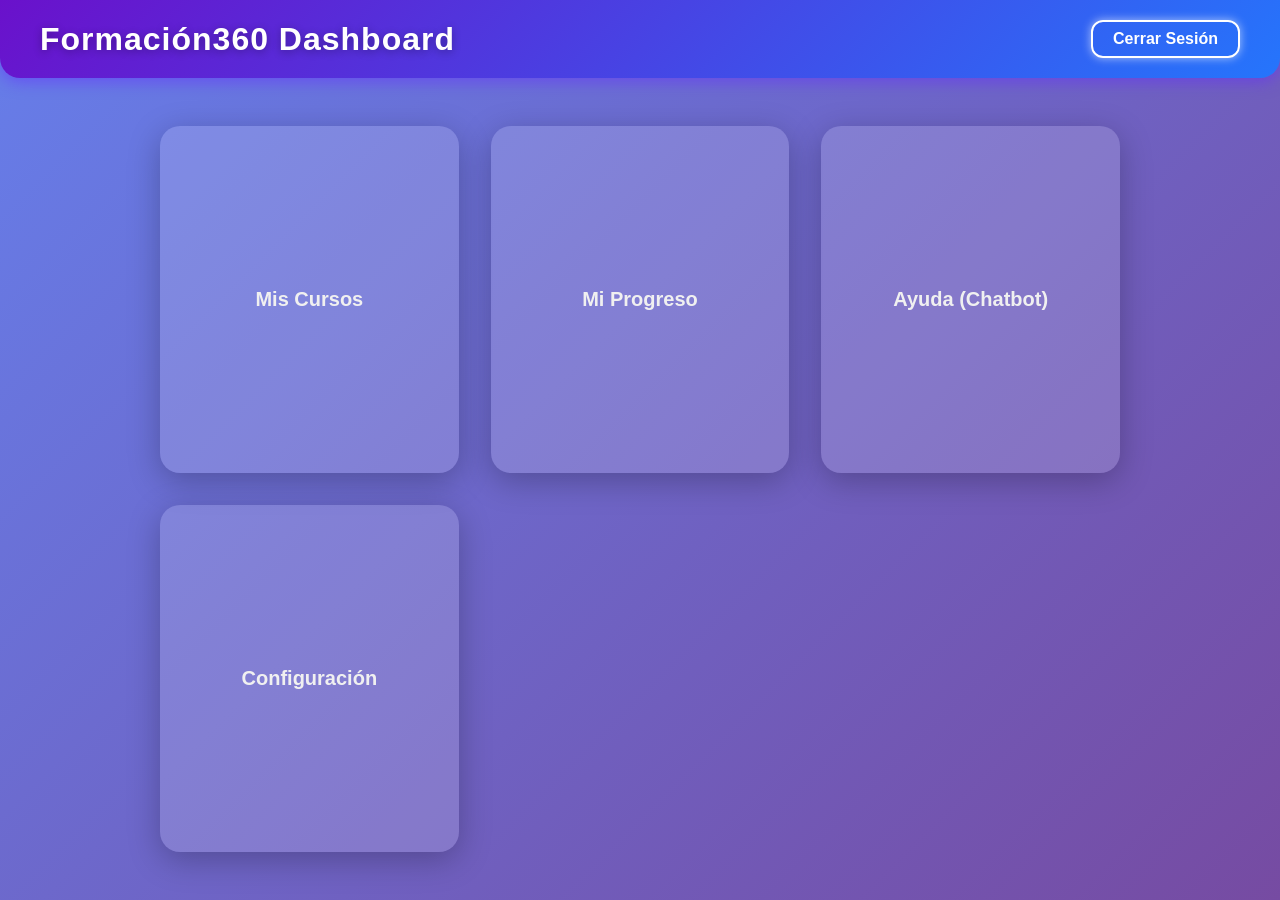
==== dashboard.html @ 00c9f70c "my first commit" ====
<!DOCTYPE html>
<html lang="es">
<head>
    <meta charset="UTF-8" />
    <meta name="viewport" content="width=device-width, initial-scale=1" />
    <title>Formación360 - Dashboard</title>
    <link rel="stylesheet" href="styles.css" />
</head>
<body>
    <header class="dashboard-header">
        <h1>Formación360 Dashboard</h1>
        <a href="index.html" class="btn-logout" aria-label="Cerrar sesión">Cerrar Sesión</a>
    </header>
    <main class="dashboard-main">
        <section class="dashboard-section">
            <div class="dashboard-box">Mis Cursos</div>
            <div class="dashboard-box">Mi Progreso</div>
            <div class="dashboard-box">Ayuda (Chatbot)</div>
            <div class="dashboard-box">Configuración</div>
        </section>
    </main>
</body>
</html>
---- styles.css ----
/* Reset and base */
* {
  box-sizing: border-box;
  margin: 0;
  padding: 0;
  font-family: 'Poppins', sans-serif;
}

@import url('https://fonts.googleapis.com/css2?family=Poppins:wght@400;600;700&display=swap');

body {
  background: linear-gradient(135deg, #667eea, #764ba2);
  color: #f0f0f0;
  min-height: 100vh;
  display: flex;
  flex-direction: column;
  font-weight: 400;
}

/* Login Screen */
.login-container {
  flex: 1;
  display: flex;
  justify-content: center;
  align-items: center;
  padding: 1rem;
}

.login-box {
  background: rgba(255, 255, 255, 0.1);
  padding: 2.5rem 3rem;
  border-radius: 16px;
  box-shadow: 0 8px 32px rgba(0, 0, 0, 0.25);
  width: 100%;
  max-width: 400px;
  text-align: center;
  backdrop-filter: blur(10px);
  border: 1px solid rgba(255, 255, 255, 0.18);
}

.logo {
  font-size: 3rem;
  font-weight: 700;
  margin-bottom: 2.5rem;
  color: #f0f0f0;
  letter-spacing: 2px;
  text-shadow: 0 2px 8px rgba(0, 0, 0, 0.3);
}

.login-form {
  display: flex;
  flex-direction: column;
  gap: 1.25rem;
}

.input-label {
  text-align: left;
  font-weight: 600;
  font-size: 1rem;
  color: #e0e0e0;
  text-shadow: 0 1px 3px rgba(0, 0, 0, 0.4);
}

input[type="text"],
input[type="password"] {
  padding: 0.85rem 1.25rem;
  border: none;
  border-radius: 12px;
  font-size: 1.1rem;
  transition: box-shadow 0.3s ease;
  background: rgba(255, 255, 255, 0.15);
  color: #f0f0f0;
  box-shadow: inset 0 0 8px rgba(255, 255, 255, 0.2);
}

input[type="text"]::placeholder,
input[type="password"]::placeholder {
  color: #d0d0d0;
}

input[type="text"]:focus,
input[type="password"]:focus {
  outline: none;
  box-shadow: 0 0 10px #9b59b6;
  background: rgba(255, 255, 255, 0.25);
}

.btn-login {
  background: linear-gradient(135deg, #6a11cb, #2575fc);
  color: white;
  padding: 0.85rem 1rem;
  border: none;
  border-radius: 12px;
  font-size: 1.2rem;
  font-weight: 700;
  cursor: pointer;
  transition: background 0.4s ease;
  box-shadow: 0 4px 15px rgba(101, 41, 255, 0.4);
}

.btn-login:hover,
.btn-login:focus {
  background: linear-gradient(135deg, #2575fc, #6a11cb);
  outline: none;
  box-shadow: 0 6px 20px rgba(101, 41, 255, 0.7);
}

/* Dashboard Screen */
.dashboard-header {
  background: linear-gradient(135deg, #6a11cb, #2575fc);
  color: white;
  padding: 1.25rem 2.5rem;
  display: flex;
  justify-content: space-between;
  align-items: center;
  flex-wrap: wrap;
  box-shadow: 0 4px 15px rgba(101, 41, 255, 0.5);
  border-radius: 0 0 20px 20px;
}

.dashboard-header h1 {
  font-size: 2rem;
  font-weight: 700;
  letter-spacing: 1px;
  text-shadow: 0 2px 8px rgba(0, 0, 0, 0.3);
}

.btn-logout {
  background: transparent;
  border: 2px solid white;
  color: white;
  padding: 0.5rem 1.25rem;
  border-radius: 12px;
  font-weight: 600;
  text-decoration: none;
  cursor: pointer;
  transition: background 0.3s ease, color 0.3s ease, box-shadow 0.3s ease;
  box-shadow: 0 0 10px rgba(255, 255, 255, 0.6);
}

.btn-logout:hover,
.btn-logout:focus {
  background: white;
  color: #6a11cb;
  outline: none;
  box-shadow: 0 0 20px #6a11cb;
}

.dashboard-main {
  padding: 3rem 2rem;
  display: flex;
  justify-content: center;
  flex: 1;
}

.dashboard-section {
  display: grid;
  grid-template-columns: repeat(auto-fit, minmax(220px, 1fr));
  gap: 2rem;
  width: 100%;
  max-width: 960px;
}

.dashboard-box {
  background: rgba(255, 255, 255, 0.15);
  border-radius: 20px;
  box-shadow: 0 8px 32px rgba(0, 0, 0, 0.25);
  padding: 2rem;
  font-weight: 700;
  font-size: 1.25rem;
  color: #f0f0f0;
  display: flex;
  justify-content: center;
  align-items: center;
  min-height: 120px;
  text-align: center;
  transition: transform 0.3s ease, box-shadow 0.3s ease;
  cursor: default;
}

.dashboard-box:hover {
  transform: translateY(-8px);
  box-shadow: 0 12px 40px rgba(101, 41, 255, 0.7);
}

/* Responsive adjustments */
@media (max-width: 480px) {
  .login-box {
    padding: 2rem 2rem;
    max-width: 100%;
  }

  .dashboard-header {
    flex-direction: column;
    gap: 0.75rem;
    text-align: center;
  }

  .dashboard-section {
    grid-template-columns: 1fr;
  }
}
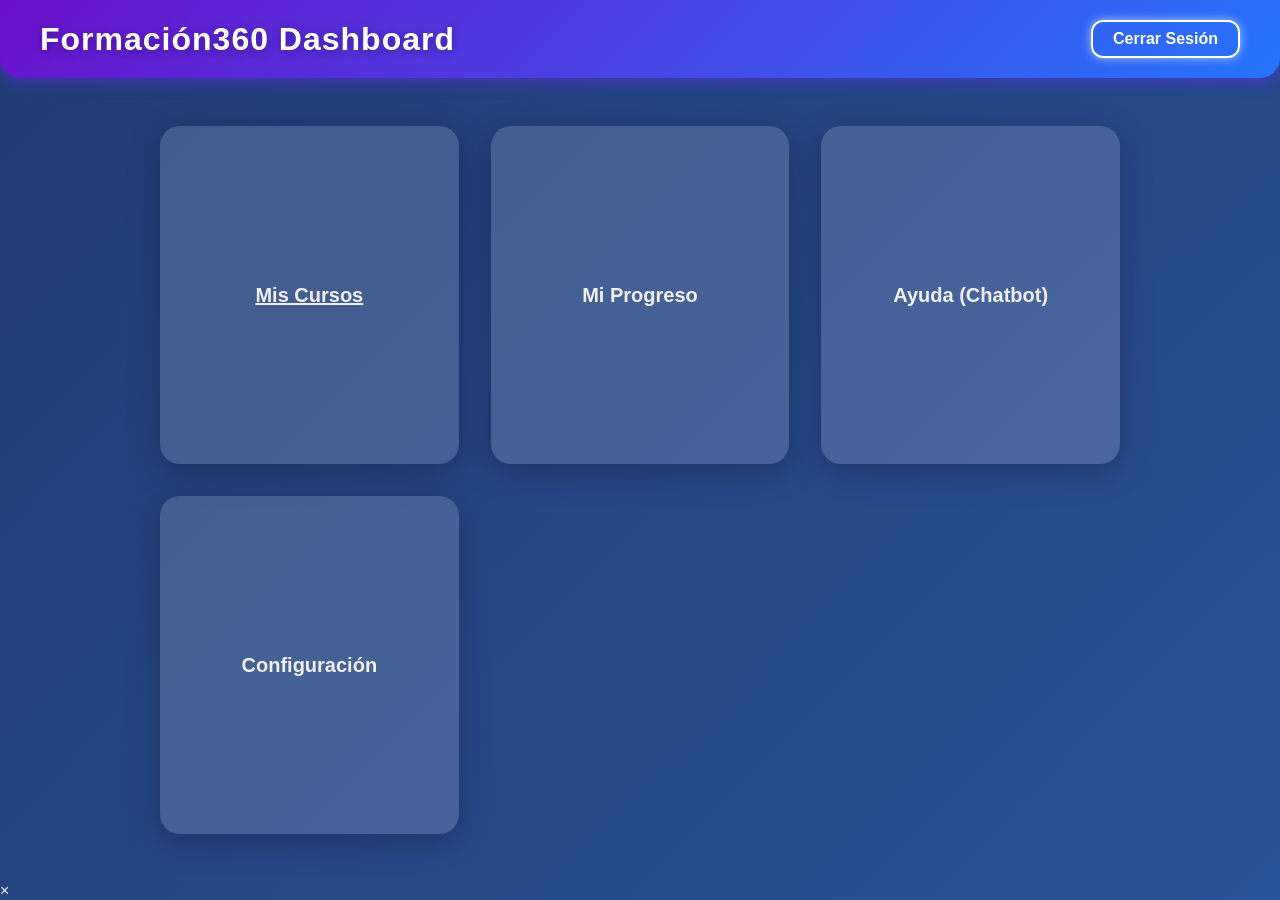
==== commit 373f3024: "Nuevas funciones" ====
--- a/dashboard.html
+++ b/dashboard.html
@@ -13,11 +13,45 @@
     </header>
     <main class="dashboard-main">
         <section class="dashboard-section">
-            <div class="dashboard-box">Mis Cursos</div>
+            <a href="cursos.html" class="dashboard-box" id="mis-cursos" role="button" tabindex="0">Mis Cursos</a>
             <div class="dashboard-box">Mi Progreso</div>
-            <div class="dashboard-box">Ayuda (Chatbot)</div>
+            <div class="dashboard-box" id="chatbot">Ayuda (Chatbot)</div>
             <div class="dashboard-box">Configuración</div>
         </section>
     </main>
+
+    <!-- Modal -->
+    <div id="modal" class="modal">
+      <div class="modal-content">
+        <span id="modal-close" class="modal-close">&times;</span>
+        <p id="modal-message"></p>
+      </div>
+    </div>
+
+    <script>
+      const modal = document.getElementById('modal');
+      const modalMessage = document.getElementById('modal-message');
+      const modalClose = document.getElementById('modal-close');
+
+      document.getElementById('mis-cursos').addEventListener('click', () => {
+        modalMessage.textContent = 'La sección "Mis Cursos" está en construcción.';
+        modal.style.display = 'block';
+      });
+
+      document.getElementById('chatbot').addEventListener('click', () => {
+        modalMessage.textContent = 'El Chatbot no está disponible en esta versión.';
+        modal.style.display = 'block';
+      });
+
+      modalClose.addEventListener('click', () => {
+        modal.style.display = 'none';
+      });
+
+      window.addEventListener('click', (event) => {
+        if (event.target === modal) {
+          modal.style.display = 'none';
+        }
+      });
+    </script>
 </body>
 </html>
--- a/styles.css
+++ b/styles.css
@@ -9,7 +9,7 @@
 @import url('https://fonts.googleapis.com/css2?family=Poppins:wght@400;600;700&display=swap');
 
 body {
-  background: linear-gradient(135deg, #667eea, #764ba2);
+  background: linear-gradient(135deg, #1e3c72, #2a5298);
   color: #f0f0f0;
   min-height: 100vh;
   display: flex;
@@ -81,12 +81,12 @@
 input[type="text"]:focus,
 input[type="password"]:focus {
   outline: none;
-  box-shadow: 0 0 10px #9b59b6;
+  box-shadow: 0 0 10px #2980b9;
   background: rgba(255, 255, 255, 0.25);
 }
 
 .btn-login {
-  background: linear-gradient(135deg, #6a11cb, #2575fc);
+  background: linear-gradient(135deg, #1e3c72, #2a5298);
   color: white;
   padding: 0.85rem 1rem;
   border: none;
@@ -95,14 +95,14 @@
   font-weight: 700;
   cursor: pointer;
   transition: background 0.4s ease;
-  box-shadow: 0 4px 15px rgba(101, 41, 255, 0.4);
+  box-shadow: 0 4px 15px rgba(30, 60, 114, 0.4);
 }
 
 .btn-login:hover,
 .btn-login:focus {
-  background: linear-gradient(135deg, #2575fc, #6a11cb);
+  background: linear-gradient(135deg, #2a5298, #1e3c72);
   outline: none;
-  box-shadow: 0 6px 20px rgba(101, 41, 255, 0.7);
+  box-shadow: 0 6px 20px rgba(30, 60, 114, 0.7);
 }
 
 /* Dashboard Screen */
